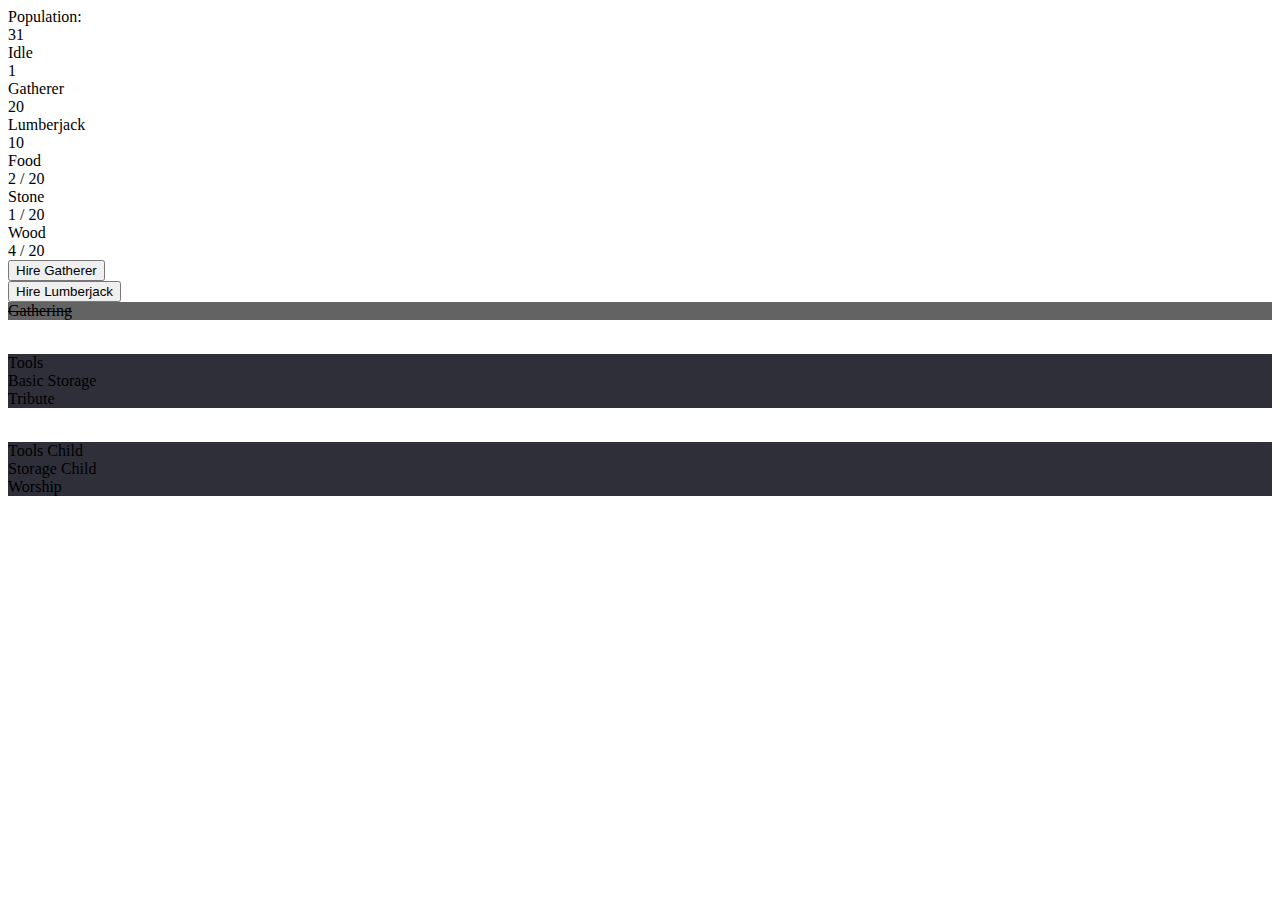
==== idle/index.html @ 15cc3c08 "new idle build" ====
<!doctype html><html lang="en"><head><meta charset="utf-8"><meta name="viewport" content="width=device-width,initial-scale=1,shrink-to-fit=no"><meta name="theme-color" content="#000000"><link rel="manifest" href="/idle/manifest.json"><link rel="shortcut icon" href="/idle/favicon.ico"><title>Idle</title><link href="/idle/static/css/main.91307a09.css" rel="stylesheet"></head><body><noscript>You need to enable JavaScript to run this app.</noscript><div id="root"></div><script type="text/javascript" src="/idle/static/js/main.841a70e9.js"></script></body></html>
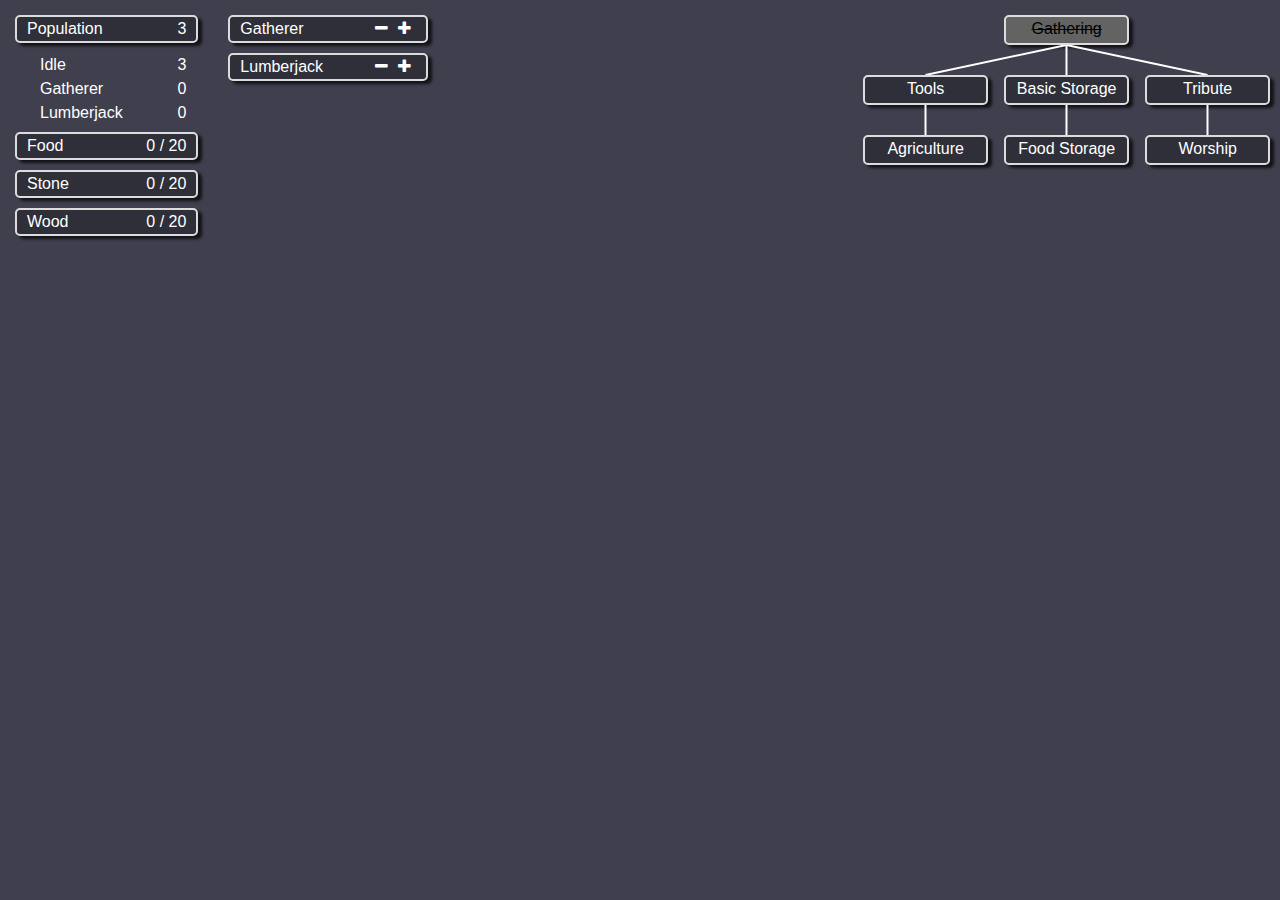
==== commit 73e7a60b: "new idle build" ====
--- a/idle/index.html
+++ b/idle/index.html
@@ -1 +1 @@
-<!doctype html><html lang="en"><head><meta charset="utf-8"><meta name="viewport" content="width=device-width,initial-scale=1,shrink-to-fit=no"><meta name="theme-color" content="#000000"><link rel="manifest" href="/idle/manifest.json"><link rel="shortcut icon" href="/idle/favicon.ico"><title>Idle</title><link href="/idle/static/css/main.91307a09.css" rel="stylesheet"></head><body><noscript>You need to enable JavaScript to run this app.</noscript><div id="root"></div><script type="text/javascript" src="/idle/static/js/main.841a70e9.js"></script></body></html>+<!doctype html><html lang="en"><head><meta charset="utf-8"><meta name="viewport" content="width=device-width,initial-scale=1,shrink-to-fit=no"><meta name="theme-color" content="#000000"><link rel="manifest" href="/idle/manifest.json"><link rel="shortcut icon" href="/idle/favicon.ico"><title>Idle</title><link href="/idle/static/css/main.2a19332e.css" rel="stylesheet"></head><body><noscript>You need to enable JavaScript to run this app.</noscript><div id="root"></div><script type="text/javascript" src="/idle/static/js/main.71311ce6.js"></script></body></html>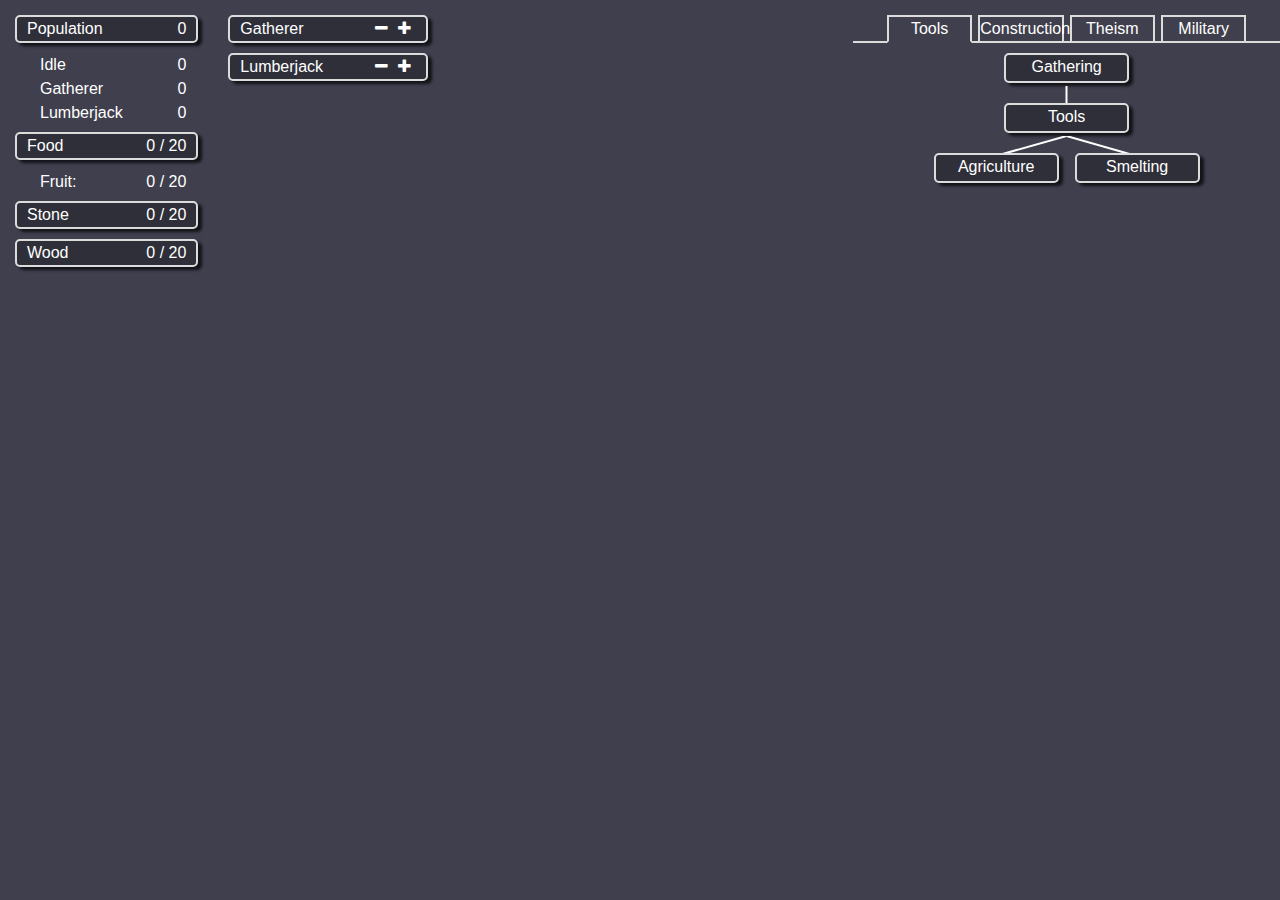
==== commit 965f7af5: "new idle build" ====
--- a/idle/index.html
+++ b/idle/index.html
@@ -1 +1 @@
-<!doctype html><html lang="en"><head><meta charset="utf-8"><meta name="viewport" content="width=device-width,initial-scale=1,shrink-to-fit=no"><meta name="theme-color" content="#000000"><link rel="manifest" href="/idle/manifest.json"><link rel="shortcut icon" href="/idle/favicon.ico"><title>Idle</title><link href="/idle/static/css/main.2a19332e.css" rel="stylesheet"></head><body><noscript>You need to enable JavaScript to run this app.</noscript><div id="root"></div><script type="text/javascript" src="/idle/static/js/main.71311ce6.js"></script></body></html>+<!doctype html><html lang="en"><head><meta charset="utf-8"><meta name="viewport" content="width=device-width,initial-scale=1,shrink-to-fit=no"><meta name="theme-color" content="#000000"><link rel="manifest" href="/idle/manifest.json"><link rel="shortcut icon" href="/idle/favicon.ico"><title>Idle</title><link href="/idle/static/css/main.b9f0a5e5.css" rel="stylesheet"></head><body><noscript>You need to enable JavaScript to run this app.</noscript><div id="root"></div><script type="text/javascript" src="/idle/static/js/main.75452803.js"></script></body></html>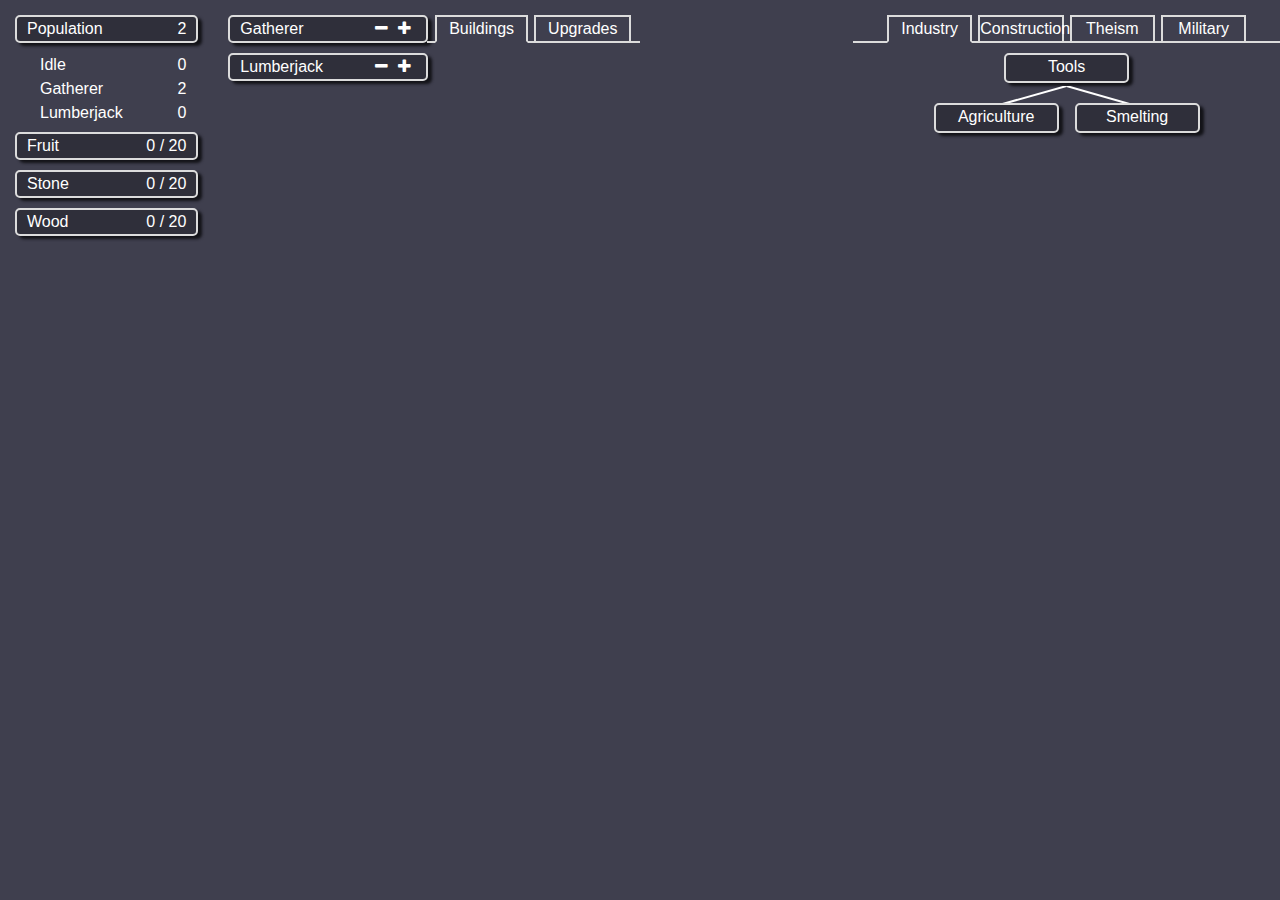
==== commit efdf4f11: "new idle build" ====
--- a/idle/index.html
+++ b/idle/index.html
@@ -1 +1 @@
-<!doctype html><html lang="en"><head><meta charset="utf-8"><meta name="viewport" content="width=device-width,initial-scale=1,shrink-to-fit=no"><meta name="theme-color" content="#000000"><link rel="manifest" href="/idle/manifest.json"><link rel="shortcut icon" href="/idle/favicon.ico"><title>Idle</title><link href="/idle/static/css/main.b9f0a5e5.css" rel="stylesheet"></head><body><noscript>You need to enable JavaScript to run this app.</noscript><div id="root"></div><script type="text/javascript" src="/idle/static/js/main.75452803.js"></script></body></html>+<!doctype html><html lang="en"><head><meta charset="utf-8"><meta name="viewport" content="width=device-width,initial-scale=1,shrink-to-fit=no"><meta name="theme-color" content="#000000"><link rel="manifest" href="/idle/manifest.json"><link rel="shortcut icon" href="/idle/favicon.ico"><title>Idle</title><link href="/idle/static/css/main.1ccd23a2.css" rel="stylesheet"></head><body><noscript>You need to enable JavaScript to run this app.</noscript><div id="root"></div><script type="text/javascript" src="/idle/static/js/main.9a312679.js"></script></body></html>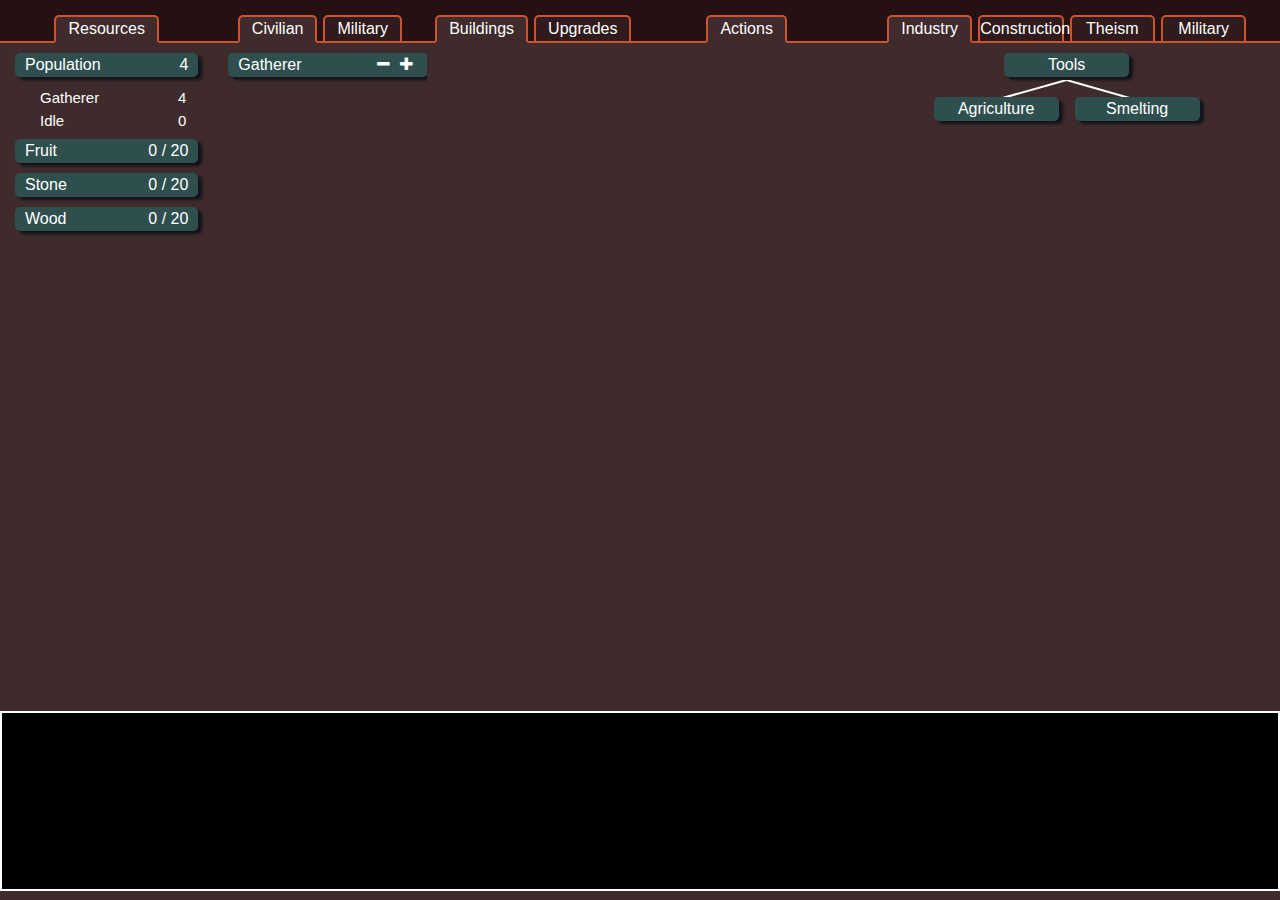
==== commit cfc64988: "new idle build" ====
--- a/idle/index.html
+++ b/idle/index.html
@@ -1 +1 @@
-<!doctype html><html lang="en"><head><meta charset="utf-8"><meta name="viewport" content="width=device-width,initial-scale=1,shrink-to-fit=no"><meta name="theme-color" content="#000000"><link rel="manifest" href="/idle/manifest.json"><link rel="shortcut icon" href="/idle/favicon.ico"><title>Idle</title><link href="/idle/static/css/main.1ccd23a2.css" rel="stylesheet"></head><body><noscript>You need to enable JavaScript to run this app.</noscript><div id="root"></div><script type="text/javascript" src="/idle/static/js/main.9a312679.js"></script></body></html>+<!doctype html><html lang="en"><head><meta charset="utf-8"><meta name="viewport" content="width=device-width,initial-scale=1,shrink-to-fit=no"><meta name="theme-color" content="#000000"><link rel="manifest" href="/idle/manifest.json"><link rel="shortcut icon" href="/idle/favicon.ico"><title>Idle</title><link href="/idle/static/css/main.761f5bb0.css" rel="stylesheet"></head><body><noscript>You need to enable JavaScript to run this app.</noscript><div id="root"></div><script type="text/javascript" src="/idle/static/js/main.e31213a9.js"></script></body></html>